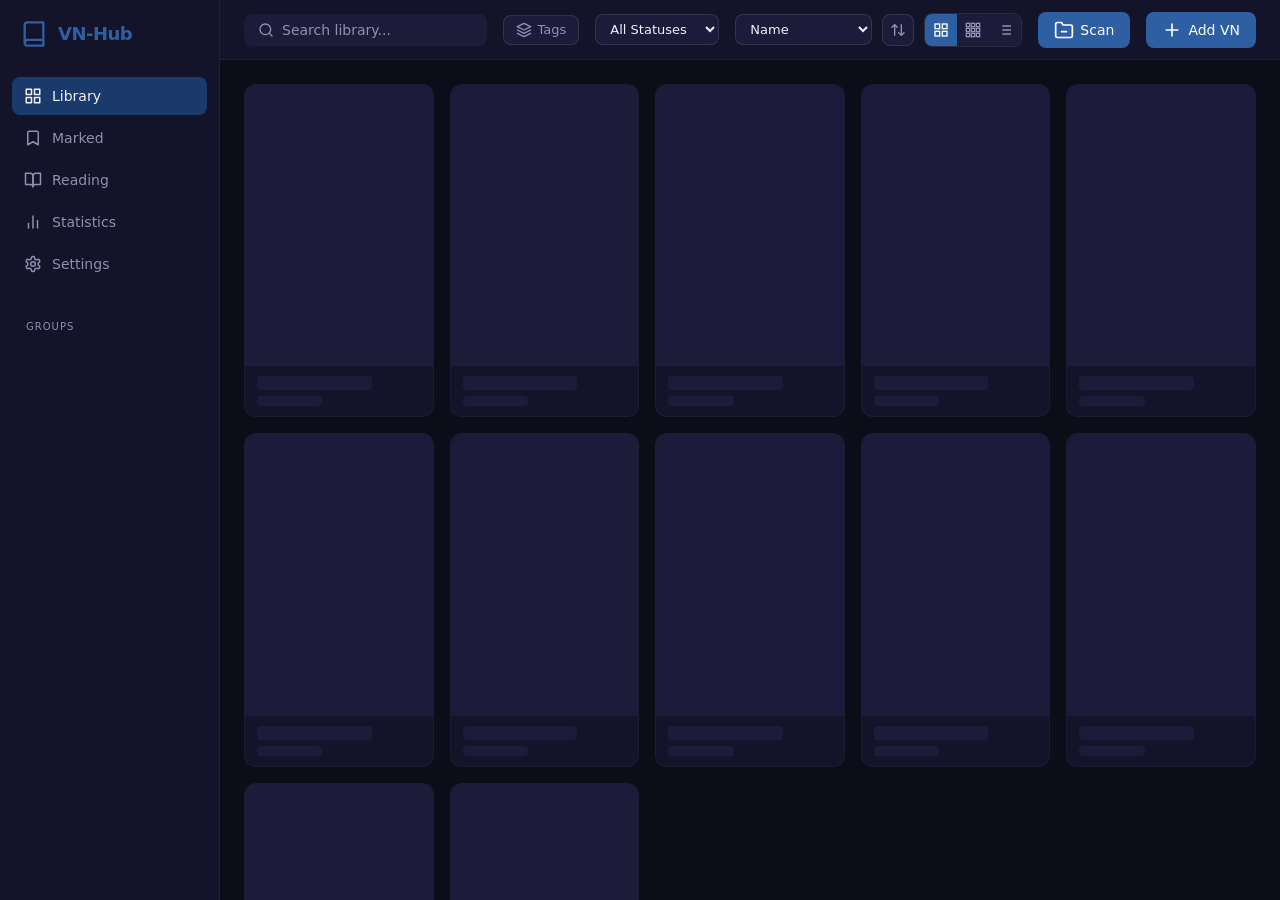
==== src/UI/index.html @ cc15c824 "refactor: clean up redundant comments; fix MSB3277 warning" ====
<!DOCTYPE html>
<html lang="en">
<head>
    <meta charset="UTF-8">
    <meta name="viewport" content="width=device-width, initial-scale=1.0">
    <title>VN-Hub</title>
    <link rel="stylesheet" href="css/base.css">
    <link rel="stylesheet" href="css/sidebar.css">
    <link rel="stylesheet" href="css/topbar.css">
    <link rel="stylesheet" href="css/cards.css">
    <link rel="stylesheet" href="css/detail.css">
    <link rel="stylesheet" href="css/modal.css">
    <link rel="stylesheet" href="css/settings.css">
    <link rel="stylesheet" href="css/stats.css">
    <link rel="stylesheet" href="css/toast.css">
    <link rel="stylesheet" href="css/contextmenu.css">
    <link rel="stylesheet" href="css/multiselect.css">
    <link rel="stylesheet" href="css/groups.css">
</head>
<body>
    <aside class="sidebar" id="sidebar">
        <div class="sidebar-logo">
            <svg width="28" height="28" viewBox="0 0 24 24" fill="none" stroke="currentColor" stroke-width="2" stroke-linecap="round" stroke-linejoin="round">
                <path d="M4 19.5v-15A2.5 2.5 0 0 1 6.5 2H20v20H6.5a2.5 2.5 0 0 1 0-5H20"/>
            </svg>
            <span>VN-Hub</span>
        </div>
        <nav class="sidebar-nav">
            <button class="nav-btn active" data-tab="library">
                <svg width="18" height="18" viewBox="0 0 24 24" fill="none" stroke="currentColor" stroke-width="2" stroke-linecap="round" stroke-linejoin="round"><rect x="3" y="3" width="7" height="7"/><rect x="14" y="3" width="7" height="7"/><rect x="3" y="14" width="7" height="7"/><rect x="14" y="14" width="7" height="7"/></svg>
                <span>Library</span>
            </button>
            <button class="nav-btn" data-tab="marked">
                <svg width="18" height="18" viewBox="0 0 24 24" fill="none" stroke="currentColor" stroke-width="2" stroke-linecap="round" stroke-linejoin="round"><path d="m19 21-7-4-7 4V5a2 2 0 0 1 2-2h10a2 2 0 0 1 2 2v16z"/></svg>
                <span>Marked</span>
            </button>
            <button class="nav-btn" data-tab="reading">
                <svg width="18" height="18" viewBox="0 0 24 24" fill="none" stroke="currentColor" stroke-width="2" stroke-linecap="round" stroke-linejoin="round"><path d="M2 3h6a4 4 0 0 1 4 4v14a3 3 0 0 0-3-3H2z"/><path d="M22 3h-6a4 4 0 0 0-4 4v14a3 3 0 0 1 3-3h7z"/></svg>
                <span>Reading</span>
            </button>
            <button class="nav-btn" data-tab="statistics">
                <svg width="18" height="18" viewBox="0 0 24 24" fill="none" stroke="currentColor" stroke-width="2" stroke-linecap="round" stroke-linejoin="round"><path d="M18 20V10"/><path d="M12 20V4"/><path d="M6 20v-6"/></svg>
                <span>Statistics</span>
            </button>
            <button class="nav-btn" data-tab="settings">
                <svg width="18" height="18" viewBox="0 0 24 24" fill="none" stroke="currentColor" stroke-width="2" stroke-linecap="round" stroke-linejoin="round"><path d="M12.22 2h-.44a2 2 0 0 0-2 2v.18a2 2 0 0 1-1 1.73l-.43.25a2 2 0 0 1-2 0l-.15-.08a2 2 0 0 0-2.73.73l-.22.38a2 2 0 0 0 .73 2.73l.15.1a2 2 0 0 1 1 1.72v.51a2 2 0 0 1-1 1.74l-.15.09a2 2 0 0 0-.73 2.73l.22.38a2 2 0 0 0 2.73.73l.15-.08a2 2 0 0 1 2 0l.43.25a2 2 0 0 1 1 1.73V20a2 2 0 0 0 2 2h.44a2 2 0 0 0 2-2v-.18a2 2 0 0 1 1-1.73l.43-.25a2 2 0 0 1 2 0l.15.08a2 2 0 0 0 2.73-.73l.22-.39a2 2 0 0 0-.73-2.73l-.15-.08a2 2 0 0 1-1-1.74v-.5a2 2 0 0 1 1-1.74l.15-.09a2 2 0 0 0 .73-2.73l-.22-.38a2 2 0 0 0-2.73-.73l-.15.08a2 2 0 0 1-2 0l-.43-.25a2 2 0 0 1-1-1.73V4a2 2 0 0 0-2-2z"/><circle cx="12" cy="12" r="3"/></svg>
                <span>Settings</span>
            </button>
        </nav>
        <div class="group-section-label" data-i18n="groups">Groups</div>
        <div id="groupList"></div>
    </aside>

    <main class="main">
    
        <header class="topbar">
            <div class="topbar-search">
                <svg width="16" height="16" viewBox="0 0 24 24" fill="none" stroke="currentColor" stroke-width="2" stroke-linecap="round" stroke-linejoin="round"><circle cx="11" cy="11" r="8"/><path d="m21 21-4.3-4.3"/></svg>
                <input type="text" id="searchInput" placeholder="Search library..." autocomplete="off" data-i18n-placeholder="searchPlaceholder">
            </div>
            <div class="tag-dropdown-wrap">
                <button class="btn-tags" id="btnTagDropdown" title="Tags">
                    <svg width="16" height="16" viewBox="0 0 24 24" fill="none" stroke="currentColor" stroke-width="2" stroke-linecap="round" stroke-linejoin="round"><path d="M12 2 2 7l10 5 10-5-10-5Z"/><path d="m2 17 10 5 10-5"/><path d="m2 12 10 5 10-5"/></svg>
                    <span data-i18n="tags">Tags</span>
                </button>
                <div class="tag-dropdown" id="tagDropdown"></div>
            </div>
            <select class="topbar-select topbar-status-filter" id="statusFilter">
                <option value="-1" data-i18n="allStatuses">All Statuses</option>
                <option value="0" data-i18n="statusReading">Reading</option>
                <option value="1" data-i18n="statusCompleted">Completed</option>
                <option value="2" data-i18n="statusOnHold">On Hold</option>
                <option value="3" data-i18n="statusDropped">Dropped</option>
                <option value="4" data-i18n="statusPlanToRead">Plan to Read</option>
            </select>
            <div class="topbar-controls">
                <select class="topbar-select" id="sortSelect">
                    <option value="title" data-i18n="sortByName">Name</option>
                    <option value="dateAdded" data-i18n="sortByDate">Date Added</option>
                    <option value="status" data-i18n="sortByStatus">Status</option>
                    <option value="playTime" data-i18n="sortByPlayTime">Play Time</option>
                    <option value="lastLaunched" data-i18n="sortByLastLaunched">Last Launched</option>
                    <option value="rating" data-i18n="sortByRating">Rating</option>
                    <option value="userRating" data-i18n="sortByUserRating">Your Rating</option>
                </select>
                <button class="btn-sort-dir" id="btnSortDir" title="Toggle sort direction">
                    <svg width="16" height="16" viewBox="0 0 24 24" fill="none" stroke="currentColor" stroke-width="2" stroke-linecap="round" stroke-linejoin="round"><path d="m3 8 4-4 4 4"/><path d="M7 4v16"/><path d="m21 16-4 4-4-4"/><path d="M17 20V4"/></svg>
                </button>
                <div class="grid-toggle" id="gridToggle">
                    <button class="grid-toggle-btn active" data-size="medium" title="Medium grid">
                        <svg width="16" height="16" viewBox="0 0 24 24" fill="none" stroke="currentColor" stroke-width="2"><rect x="3" y="3" width="7" height="7"/><rect x="14" y="3" width="7" height="7"/><rect x="3" y="14" width="7" height="7"/><rect x="14" y="14" width="7" height="7"/></svg>
                    </button>
                    <button class="grid-toggle-btn" data-size="small" title="Small grid">
                        <svg width="16" height="16" viewBox="0 0 24 24" fill="none" stroke="currentColor" stroke-width="2"><rect x="2" y="2" width="5" height="5"/><rect x="9.5" y="2" width="5" height="5"/><rect x="17" y="2" width="5" height="5"/><rect x="2" y="9.5" width="5" height="5"/><rect x="9.5" y="9.5" width="5" height="5"/><rect x="17" y="9.5" width="5" height="5"/><rect x="2" y="17" width="5" height="5"/><rect x="9.5" y="17" width="5" height="5"/><rect x="17" y="17" width="5" height="5"/></svg>
                    </button>
                    <button class="grid-toggle-btn" data-size="list" title="List view">
                        <svg width="16" height="16" viewBox="0 0 24 24" fill="none" stroke="currentColor" stroke-width="2"><line x1="8" y1="6" x2="21" y2="6"/><line x1="8" y1="12" x2="21" y2="12"/><line x1="8" y1="18" x2="21" y2="18"/><line x1="3" y1="6" x2="3.01" y2="6"/><line x1="3" y1="12" x2="3.01" y2="12"/><line x1="3" y1="18" x2="3.01" y2="18"/></svg>
                    </button>
                </div>
            </div>
            <button class="btn-add" id="btnScanFolder" title="Scan Folder">
                <svg width="20" height="20" viewBox="0 0 24 24" fill="none" stroke="currentColor" stroke-width="2" stroke-linecap="round" stroke-linejoin="round"><path d="M22 19a2 2 0 0 1-2 2H4a2 2 0 0 1-2-2V5a2 2 0 0 1 2-2h5l2 3h9a2 2 0 0 1 2 2z"/><line x1="9" y1="14" x2="15" y2="14"/></svg>
                <span data-i18n="scanFolder">Scan</span>
            </button>
            <button class="btn-add" id="btnAdd" title="Add VN">
                <svg width="20" height="20" viewBox="0 0 24 24" fill="none" stroke="currentColor" stroke-width="2" stroke-linecap="round" stroke-linejoin="round"><path d="M5 12h14"/><path d="M12 5v14"/></svg>
                <span data-i18n="addVn">Add VN</span>
            </button>
        </header>

        <div class="marked-tabs" id="markedTabs" style="display:none;">
            <button class="marked-tab active" data-subtab="all">
                <svg width="14" height="14" viewBox="0 0 24 24" fill="none" stroke="currentColor" stroke-width="2" stroke-linecap="round" stroke-linejoin="round"><path d="m19 21-7-4-7 4V5a2 2 0 0 1 2-2h10a2 2 0 0 1 2 2v16z"/></svg>
                <span data-i18n="markedAll">All</span>
            </button>
            <button class="marked-tab" data-subtab="favorites">
                <svg width="14" height="14" viewBox="0 0 24 24" fill="none" stroke="currentColor" stroke-width="2" stroke-linecap="round" stroke-linejoin="round"><path d="M19 14c1.49-1.46 3-3.21 3-5.5A5.5 5.5 0 0 0 16.5 3c-1.76 0-3 .5-4.5 2-1.5-1.5-2.74-2-4.5-2A5.5 5.5 0 0 0 2 8.5c0 2.3 1.5 4.05 3 5.5l7 7Z"/></svg>
                <span data-i18n="favorites">Favorites</span>
            </button>
            <button class="marked-tab" data-subtab="priority">
                <svg width="14" height="14" viewBox="0 0 24 24" fill="none" stroke="currentColor" stroke-width="2" stroke-linecap="round" stroke-linejoin="round"><polygon points="12 2 15.09 8.26 22 9.27 17 14.14 18.18 21.02 12 17.77 5.82 21.02 7 14.14 2 9.27 8.91 8.26 12 2"/></svg>
                <span data-i18n="priority">Priority</span>
            </button>
            <button class="marked-tab" data-subtab="completed">
                <svg width="14" height="14" viewBox="0 0 24 24" fill="none" stroke="currentColor" stroke-width="2" stroke-linecap="round" stroke-linejoin="round"><path d="M22 11.08V12a10 10 0 1 1-5.93-9.14"/><polyline points="22 4 12 14.01 9 11.01"/></svg>
                <span data-i18n="statusCompleted">Completed</span>
            </button>
        </div>

        <section class="content" id="contentLibrary">
            <div class="reading-strip" id="readingStrip" style="display:none;"></div>
            <div class="card-grid" id="cardGrid"></div>
            <div class="empty-state" id="emptyState" style="display:none;">
                <svg width="64" height="64" viewBox="0 0 24 24" fill="none" stroke="currentColor" stroke-width="1" stroke-linecap="round" stroke-linejoin="round"><path d="M4 19.5v-15A2.5 2.5 0 0 1 6.5 2H20v20H6.5a2.5 2.5 0 0 1 0-5H20"/></svg>
                <h3>Your library is empty</h3>
                <p>Click "Add VN" to get started</p>
            </div>
        </section>

        <section class="content stats-page" id="contentStatistics" style="display:none;"></section>

        <section class="content settings-page" id="contentSettings" style="display:none;"></section>
    </main>

    <div class="detail-overlay" id="detailOverlay"></div>
    <aside class="detail-panel" id="detailPanel"></aside>

    <div class="modal-overlay" id="addModal" style="display:none;">
        <div class="modal">
            <h3 data-i18n="addTitle">Add Visual Novel</h3>
            <div class="modal-field">
                <label data-i18n="titleLabel">Title (auto-filled from .exe if empty)</label>
                <input type="text" id="addTitle" class="detail-input" placeholder="Leave blank to use exe name" autofocus data-i18n-placeholder="titlePlaceholder">
            </div>
            <div class="modal-field">
                <label data-i18n="exeLabel">Executable (optional)</label>
                <div class="detail-exe-row">
                    <input type="text" id="addExe" class="detail-input" readonly placeholder="Select .exe..." data-i18n-placeholder="exePlaceholder">
                    <button class="btn-secondary btn-small" id="btnAddPickExe" data-i18n="browse">Browse</button>
                </div>
            </div>
            <div class="modal-field" id="addSkipVndbWrap">
                <label class="toggle-label">
                    <input type="checkbox" id="addSkipVndb">
                    <span data-i18n="skipVndbLabel">Don't fetch data from VNDB</span>
                </label>
            </div>
            <div class="modal-buttons">
                <button class="btn-secondary" id="btnAddCancel" data-i18n="cancel">Cancel</button>
                <button class="btn-accent" id="btnAddConfirm" data-i18n="add">Add</button>
            </div>
        </div>
    </div>

    <div class="modal-overlay" id="deleteModal" style="display:none;">
        <div class="modal modal-small">
            <h3 data-i18n="deleteTitle">Delete Entry?</h3>
            <p data-i18n="deleteMessage">This will permanently remove this VN from your library.</p>
            <div class="modal-buttons">
                <button class="btn-secondary" id="btnDeleteCancel" data-i18n="cancel">Cancel</button>
                <button class="btn-danger" id="btnDeleteConfirm" data-i18n="delete">Delete</button>
            </div>
        </div>
    </div>

    <div class="modal-overlay" id="promptModal" style="display:none;">
        <div class="modal modal-small">
            <h3 id="promptModalTitle"></h3>
            <div class="modal-field">
                <input type="text" id="promptModalInput" class="detail-input" autocomplete="off">
            </div>
            <div class="modal-buttons">
                <button class="btn-secondary" id="promptModalCancel" data-i18n="cancel">Cancel</button>
                <button class="btn-accent" id="promptModalOk" data-i18n="ok">OK</button>
            </div>
        </div>
    </div>

    <div class="modal-overlay" id="confirmModal" style="display:none;">
        <div class="modal modal-small">
            <h3 id="confirmModalTitle"></h3>
            <p id="confirmModalText"></p>
            <div class="modal-buttons">
                <button class="btn-secondary" id="confirmModalCancel" data-i18n="cancel">Cancel</button>
                <button class="btn-danger" id="confirmModalOk">OK</button>
            </div>
        </div>
    </div>

    <div class="modal-overlay" id="scanModal" style="display:none;">
        <div class="modal modal-wide">
            <h3 data-i18n="scanTitle">Scan Folder</h3>
            <div class="scan-status" id="scanStatus" style="display:none;">
                <svg class="scan-spinner" width="20" height="20" viewBox="0 0 24 24" fill="none" stroke="currentColor" stroke-width="2"><path d="M21 12a9 9 0 1 1-6.219-8.56"/></svg>
                <span data-i18n="scanning">Scanning...</span>
            </div>
            <div class="scan-results" id="scanResults"></div>
            <div class="modal-buttons">
                <button class="btn-secondary" id="btnScanCancel" data-i18n="cancel">Cancel</button>
                <button class="btn-accent" id="btnScanAdd" data-i18n="addSelected" style="display:none;">Add Selected</button>
            </div>
        </div>
    </div>

    <div class="modal-overlay" id="bulkDeleteModal" style="display:none;">
        <div class="modal modal-small">
            <h3 data-i18n="bulkDeleteTitle">Delete Selected?</h3>
            <p id="bulkDeleteText"></p>
            <div class="modal-buttons">
                <button class="btn-secondary" id="btnBulkDeleteCancel" data-i18n="cancel">Cancel</button>
                <button class="btn-danger" id="btnBulkDeleteConfirm" data-i18n="delete">Delete</button>
            </div>
        </div>
    </div>

    <script src="js/utils.js"></script>
    <script src="js/toast.js"></script>
    <script src="js/contextmenu.js"></script>
    <script src="js/multiselect.js"></script>
    <script src="js/groups.js"></script>
    <script src="js/state.js"></script>
    <script src="js/lang/en.js"></script>
    <script src="js/lang/ru.js"></script>
    <script src="js/lang/ja.js"></script>
    <script src="js/i18n.js"></script>
    <script src="js/grid.js"></script>
    <script src="js/detail.js"></script>
    <script src="js/modal.js"></script>
    <script src="js/nav.js"></script>
    <script src="js/settings.js"></script>
    <script src="js/stats.js"></script>
    <script src="js/bridge.js"></script>
    <script src="js/app.js"></script>
</body>
</html>
---- src/UI/css/base.css ----
/* ===== CSS Variables ===== */
:root {
    --bg-base: #0D0D1A;
    --bg-surface: #13132A;
    --bg-elevated: #1C1C3A;
    --bg-hover: #1E1E40;
    --border: rgba(255,255,255,0.08);
    --accent: #2E5FA3;
    --accent-soft: #1A3A6B;
    --accent-hover: #3A70B8;
    --plum: #3D1A5A;
    --text-primary: #F0F0FF;
    --text-secondary: #9090B0;
    --heart: #E05080;
    --star: #F0B429;
    --status-reading: #4ADE80;
    --status-completed: #60A5FA;
    --status-onhold: #FACC15;
    --status-dropped: #F87171;
    --status-plan: #A78BFA;
    --danger: #E04050;
    --radius: 8px;
    --radius-lg: 12px;
    --sidebar-width: 220px;
    --topbar-height: 60px;
    --transition: 150ms ease;
    --transition-slow: 250ms ease;
    --font-ui: 'Inter', system-ui, -apple-system, sans-serif;
    --font-mono: 'JetBrains Mono', 'Consolas', monospace;
}

/* Light theme */
:root[data-theme="light"] {
    --bg-base: #F0F0F5;
    --bg-surface: #FFFFFF;
    --bg-elevated: #E8E8F0;
    --bg-hover: #E0E0EC;
    --border: #D0D0E0;
    --text-primary: #1A1A2E;
    --text-secondary: #6060A0;
    --accent: #2E5FA3;
    --accent-soft: #D0DFFF;
    --accent-hover: #3A70B8;
    --plum: #EAD0FF;
    --heart: #D83060;
    --star: #C89820;
    --danger: #D03040;
}

/* ===== Reset ===== */
*, *::before, *::after {
    margin: 0;
    padding: 0;
    box-sizing: border-box;
}

html, body {
    height: 100%;
    overflow: hidden;
    font-family: var(--font-ui);
    font-size: 14px;
    line-height: 1.6;
    color: var(--text-primary);
    background: var(--bg-base);
    -webkit-font-smoothing: antialiased;
}

body {
    display: flex;
}

/* ===== Scrollbar ===== */
::-webkit-scrollbar {
    width: 6px;
}
::-webkit-scrollbar-track {
    background: transparent;
}
::-webkit-scrollbar-thumb {
    background: var(--bg-elevated);
    border-radius: 3px;
}
::-webkit-scrollbar-thumb:hover {
    background: var(--accent-soft);
}

/* ===== Reading Tab Strip ===== */
.reading-strip {
    display: flex;
    align-items: center;
    gap: 6px;
    padding: 8px 16px;
    margin-bottom: 12px;
    background: var(--bg-surface);
    border: 1px solid rgba(255,255,255,0.04);
    border-radius: var(--radius-lg);
    flex-wrap: wrap;
}

.reading-strip-stat {
    display: flex;
    align-items: center;
    gap: 6px;
    font-size: 12px;
    color: var(--text-secondary);
    padding: 2px 10px;
    background: var(--bg-elevated);
    border-radius: 20px;
    white-space: nowrap;
}

.reading-strip-stat svg {
    flex-shrink: 0;
    color: var(--accent);
}

.reading-strip-stat strong {
    color: var(--text-primary);
    font-weight: 600;
}

/* ===== Responsive: narrow sidebar ===== */
@media (max-width: 800px) {
    :root {
        --sidebar-width: 56px;
    }
}
@media (max-width: 600px) {
    :root {
        --sidebar-width: 0px;
    }
}
---- src/UI/css/sidebar.css ----
/* ===== Sidebar ===== */
.sidebar {
    width: var(--sidebar-width);
    min-width: var(--sidebar-width);
    height: 100vh;
    background: var(--bg-surface);
    border-right: 1px solid rgba(255,255,255,0.05);
    display: flex;
    flex-direction: column;
    padding: 16px 12px;
    gap: 24px;
    user-select: none;
}

.sidebar-logo {
    display: flex;
    align-items: center;
    gap: 10px;
    padding: 4px 8px;
    color: var(--accent);
    font-size: 18px;
    font-weight: 700;
    letter-spacing: -0.5px;
}

.sidebar-nav {
    display: flex;
    flex-direction: column;
    gap: 4px;
}

.nav-btn {
    display: flex;
    align-items: center;
    gap: 10px;
    padding: 10px 12px;
    border: none;
    border-radius: var(--radius);
    background: transparent;
    color: var(--text-secondary);
    font-size: 14px;
    font-family: inherit;
    cursor: pointer;
    transition: all var(--transition);
}

.nav-btn:hover {
    background: var(--bg-elevated);
    color: var(--text-primary);
}

.nav-btn.active {
    background: var(--accent-soft);
    color: var(--text-primary);
}

/* Responsive: icon-only sidebar */
@media (max-width: 800px) {
    .sidebar {
        padding: 12px 4px;
        gap: 16px;
        overflow: hidden;
    }
    .sidebar-logo span,
    .nav-btn span,
    .group-section-label,
    #groupList {
        display: none;
    }
    .sidebar-logo {
        justify-content: center;
        padding: 4px 0;
    }
    .nav-btn {
        justify-content: center;
        padding: 10px 0;
    }
}
@media (max-width: 600px) {
    .sidebar {
        display: none;
    }
}
---- src/UI/css/topbar.css ----
/* ===== Main ===== */
.main {
    flex: 1;
    display: flex;
    flex-direction: column;
    height: 100vh;
    overflow: hidden;
}

/* ===== Marked Sub-tabs ===== */
.marked-tabs {
    display: flex;
    gap: 4px;
    padding: 0 24px;
    border-bottom: 1px solid var(--border);
    background: var(--bg-surface);
}

.marked-tab {
    display: flex;
    align-items: center;
    gap: 6px;
    padding: 8px 16px;
    background: none;
    border: none;
    color: var(--text-secondary);
    font-size: 13px;
    font-weight: 500;
    font-family: inherit;
    cursor: pointer;
    border-bottom: 2px solid transparent;
    margin-bottom: -1px;
    transition: color 0.15s, border-color 0.15s;
}

.marked-tab:hover {
    color: var(--text-primary);
}

.marked-tab.active {
    color: var(--accent);
    border-bottom-color: var(--accent);
}

/* ===== Top Bar ===== */
.topbar {
    height: var(--topbar-height);
    min-height: var(--topbar-height);
    display: flex;
    align-items: center;
    padding: 0 24px;
    gap: 16px;
    background: var(--bg-surface);
    border-bottom: 1px solid rgba(255,255,255,0.05);
}

.topbar-search {
    flex: 1;
    max-width: 480px;
    display: flex;
    align-items: center;
    gap: 8px;
    padding: 8px 14px;
    background: var(--bg-elevated);
    border-radius: var(--radius);
    color: var(--text-secondary);
}

.topbar-search input {
    flex: 1;
    border: none;
    background: transparent;
    color: var(--text-primary);
    font-size: 14px;
    font-family: inherit;
    outline: none;
}

.topbar-search input::placeholder {
    color: var(--text-secondary);
}

.btn-add {
    display: flex;
    align-items: center;
    gap: 6px;
    padding: 8px 16px;
    border: none;
    border-radius: var(--radius);
    background: var(--accent);
    color: white;
    font-size: 14px;
    font-family: inherit;
    font-weight: 500;
    cursor: pointer;
    transition: background var(--transition);
    margin-left: auto;
}

.btn-add:hover {
    background: var(--accent-hover);
}

/* ===== Sort & Grid Controls ===== */
.topbar-controls {
    display: flex;
    align-items: center;
    gap: 10px;
}

.topbar-select {
    padding: 6px 10px;
    border: 1px solid rgba(255,255,255,0.1);
    border-radius: var(--radius);
    background: var(--bg-elevated);
    color: var(--text-primary);
    font-size: 13px;
    font-family: inherit;
    cursor: pointer;
    outline: none;
}

.topbar-select:focus {
    border-color: var(--accent);
}

.grid-toggle {
    display: flex;
    border: 1px solid rgba(255,255,255,0.1);
    border-radius: var(--radius);
    overflow: hidden;
}

.grid-toggle-btn {
    display: flex;
    align-items: center;
    justify-content: center;
    width: 32px;
    height: 32px;
    border: none;
    background: var(--bg-elevated);
    color: var(--text-secondary);
    cursor: pointer;
    transition: background var(--transition), color var(--transition);
}

.grid-toggle-btn:hover {
    background: var(--bg-surface);
    color: var(--text-primary);
}

.grid-toggle-btn.active {
    background: var(--accent);
    color: white;
}

/* ===== Tags Dropdown ===== */
.tag-dropdown-wrap {
    position: relative;
}

.btn-tags {
    display: flex;
    align-items: center;
    gap: 6px;
    padding: 6px 12px;
    border: 1px solid rgba(255,255,255,0.1);
    border-radius: var(--radius);
    background: var(--bg-elevated);
    color: var(--text-secondary);
    font-size: 13px;
    font-family: inherit;
    cursor: pointer;
    transition: all var(--transition);
    white-space: nowrap;
}

.btn-tags:hover {
    color: var(--text-primary);
    border-color: var(--accent);
}

.tag-dropdown {
    display: none;
    position: absolute;
    top: calc(100% + 6px);
    left: 0;
    min-width: 200px;
    max-width: 300px;
    max-height: 360px;
    overflow-y: auto;
    background: var(--bg-surface);
    border: 1px solid var(--border);
    border-radius: var(--radius-lg);
    box-shadow: 0 8px 24px rgba(0,0,0,0.4);
    z-index: 80;
    padding: 6px;
}

.tag-dropdown.open {
    display: flex;
    flex-direction: column;
}

.tag-dropdown-item {
    display: flex;
    align-items: center;
    justify-content: space-between;
    gap: 8px;
    padding: 6px 10px;
    border: none;
    border-radius: var(--radius);
    background: transparent;
    color: var(--text-primary);
    font-size: 13px;
    font-family: inherit;
    cursor: pointer;
    text-align: left;
    transition: background var(--transition);
}

.tag-dropdown-item:hover {
    background: var(--bg-hover);
}

.tag-dropdown-item.active {
    background: var(--accent-soft);
    color: var(--accent-hover);
}

.tag-dropdown-name {
    overflow: hidden;
    text-overflow: ellipsis;
    white-space: nowrap;
}

.tag-dropdown-count {
    font-size: 11px;
    color: var(--text-secondary);
    background: var(--bg-elevated);
    padding: 1px 6px;
    border-radius: 8px;
    flex-shrink: 0;
}

.tag-dropdown-empty {
    padding: 12px 10px;
    color: var(--text-secondary);
    font-size: 13px;
    text-align: center;
}

/* ===== Content ===== */
.content {
    flex: 1;
    overflow-y: auto;
    padding: 24px;
}

/* Responsive topbar */
@media (max-width: 800px) {
    .topbar {
        padding: 0 12px;
        gap: 8px;
    }
    .topbar-search {
        max-width: none;
    }
    .btn-add span {
        display: none;
    }
    .btn-add {
        padding: 8px;
    }
    .content {
        padding: 16px;
    }
}
@media (max-width: 600px) {
    .topbar {
        flex-wrap: wrap;
        height: auto;
        min-height: auto;
        padding: 8px 10px;
        gap: 6px;
    }
    .topbar-search {
        order: -1;
        flex-basis: 100%;
    }
    .content {
        padding: 10px;
    }
}

/* ===== Sort Direction Button ===== */
.btn-sort-dir {
    display: flex;
    align-items: center;
    justify-content: center;
    width: 32px;
    height: 32px;
    border: 1px solid rgba(255,255,255,0.1);
    border-radius: var(--radius);
    background: var(--bg-elevated);
    color: var(--text-secondary);
    cursor: pointer;
    transition: all var(--transition);
}

.btn-sort-dir:hover {
    color: var(--text-primary);
    border-color: var(--accent);
}

.btn-sort-dir.sort-desc svg {
    transform: rotate(180deg);
}

.btn-sort-dir svg {
    transition: transform 0.2s;
}

/* ===== Status filter ===== */
.topbar-status-filter {
    min-width: 120px;
}
---- src/UI/css/cards.css ----
/* ===== Card Grid ===== */
.card-grid {
    display: grid;
    grid-template-columns: repeat(auto-fill, minmax(170px, 1fr));
    gap: 16px;
}

/* Grid size: small */
.card-grid.grid-small {
    grid-template-columns: repeat(auto-fill, minmax(130px, 1fr));
    gap: 12px;
}
.card-grid.grid-small .vn-card-info { padding: 6px 8px; }
.card-grid.grid-small .vn-card-title { font-size: 11px; }
.card-grid.grid-small .vn-card-playtime { display: none; }

/* Grid size: medium (default) */
.card-grid.grid-medium {
    grid-template-columns: repeat(auto-fill, minmax(170px, 1fr));
    gap: 16px;
}

/* Responsive card grid */
@media (max-width: 600px) {
    .card-grid {
        grid-template-columns: repeat(auto-fill, minmax(130px, 1fr)) !important;
        gap: 8px !important;
    }
}

/* Grid size: list */
.card-grid.grid-list {
    grid-template-columns: 1fr;
    gap: 4px;
}
.card-grid.grid-list .vn-card {
    display: flex;
    flex-direction: row;
    border-radius: var(--radius);
    height: 56px;
}
.card-grid.grid-list .vn-card-cover {
    width: 40px;
    height: 56px;
    aspect-ratio: unset;
    border-radius: var(--radius) 0 0 var(--radius);
    flex-shrink: 0;
}
.card-grid.grid-list .vn-card-cover-placeholder {
    width: 40px;
    height: 56px;
    aspect-ratio: unset;
    flex-shrink: 0;
}
.card-grid.grid-list .vn-card-cover-placeholder svg { width: 20px; height: 20px; }
.card-grid.grid-list .vn-card-info {
    display: flex;
    align-items: center;
    gap: 12px;
    flex: 1;
    padding: 0 12px;
    min-width: 0;
}
.card-grid.grid-list .vn-card-title {
    flex: 1;
    min-width: 0;
}
.card-grid.grid-list .vn-card-meta {
    margin-top: 0;
    flex-shrink: 0;
}
.card-grid.grid-list .vn-card-play {
    position: static;
    opacity: 1;
    transform: none;
    width: 32px;
    height: 32px;
    flex-shrink: 0;
    margin-right: 8px;
}
.card-grid.grid-list .vn-card-icons {
    position: static;
    flex-shrink: 0;
    margin-right: 8px;
}

.vn-card {
    background: var(--bg-surface);
    border-radius: var(--radius-lg);
    overflow: hidden;
    cursor: pointer;
    transition: transform var(--transition), box-shadow var(--transition);
    border: 1px solid rgba(255,255,255,0.04);
    position: relative;
}

.vn-card:hover {
    transform: scale(1.02);
    box-shadow: 0 8px 32px rgba(0,0,0,0.3);
    border-color: var(--accent-soft);
}

.vn-card-cover {
    width: 100%;
    aspect-ratio: 3/4;
    object-fit: cover;
    display: block;
    background: var(--bg-elevated);
}

.vn-card-cover-placeholder {
    width: 100%;
    aspect-ratio: 3/4;
    display: flex;
    align-items: center;
    justify-content: center;
    background: var(--bg-elevated);
    color: var(--text-secondary);
}

.vn-card-info {
    padding: 10px 12px;
}

.vn-card-title {
    font-size: 13px;
    font-weight: 600;
    white-space: nowrap;
    overflow: hidden;
    text-overflow: ellipsis;
}

.vn-card-meta {
    display: flex;
    align-items: center;
    gap: 6px;
    margin-top: 4px;
}

.status-badge {
    font-size: 11px;
    padding: 1px 8px;
    border-radius: 10px;
    font-weight: 500;
}

.status-badge[data-status="0"] { background: var(--status-reading); color: #000; }
.status-badge[data-status="1"] { background: var(--status-completed); color: #000; }
.status-badge[data-status="2"] { background: var(--status-onhold); color: #000; }
.status-badge[data-status="3"] { background: var(--status-dropped); color: #000; }
.status-badge[data-status="4"] { background: var(--status-plan); color: #000; }

.vn-card-icons {
    position: absolute;
    top: 6px;
    right: 6px;
    display: flex;
    gap: 4px;
}

.vn-card-icon {
    width: 22px;
    height: 22px;
    display: flex;
    align-items: center;
    justify-content: center;
    border-radius: 50%;
    background: rgba(0,0,0,0.6);
    backdrop-filter: blur(4px);
}

.vn-card-icon.heart svg { stroke: var(--heart); fill: var(--heart); width: 12px; height: 12px; }
.vn-card-icon.star svg { stroke: var(--star); fill: var(--star); width: 12px; height: 12px; }

/* Play button on card */
.vn-card-play {
    position: absolute;
    bottom: 52px;
    right: 8px;
    width: 36px;
    height: 36px;
    display: flex;
    align-items: center;
    justify-content: center;
    border-radius: 50%;
    border: none;
    background: var(--accent);
    color: white;
    cursor: pointer;
    opacity: 0;
    transform: scale(0.8);
    transition: opacity var(--transition), transform var(--transition), background var(--transition);
    z-index: 5;
    box-shadow: 0 2px 8px rgba(0,0,0,0.4);
}

.vn-card:hover .vn-card-play {
    opacity: 1;
    transform: scale(1);
}

.vn-card-play:hover {
    background: var(--accent-hover);
    transform: scale(1.1);
}

/* Running game indicator */
.vn-card.is-running {
    border-color: var(--status-reading);
    box-shadow: 0 0 14px rgba(74, 222, 128, 0.3);
}

.vn-card-play.is-running {
    opacity: 1 !important;
    transform: scale(1) !important;
    background: var(--status-reading);
    color: #000;
}

.vn-card-icon.running {
    background: var(--status-reading);
    animation: pulse-running 1.5s ease-in-out infinite;
}

.vn-card-icon.running svg {
    fill: #000;
    width: 10px;
    height: 10px;
}

@keyframes pulse-running {
    0%, 100% { opacity: 1; }
    50% { opacity: 0.55; }
}

/* ===== Empty State ===== */
.empty-state {
    display: flex;
    flex-direction: column;
    align-items: center;
    justify-content: center;
    gap: 12px;
    height: 60%;
    color: var(--text-secondary);
    text-align: center;
}

.empty-state h3 {
    font-size: 18px;
    color: var(--text-primary);
}

/* Play time label on card */
.vn-card-playtime {
    font-size: 10px;
    color: var(--text-secondary);
    white-space: nowrap;
}

/* Last-played label on card (Reading tab only) */
.vn-card-lastplayed {
    font-size: 10px;
    color: var(--text-secondary);
    white-space: nowrap;
    opacity: 0.75;
}

/* Progress bar at bottom of card */
.vn-card-progress {
    height: 3px;
    background: var(--bg-elevated);
    position: relative;
    flex-shrink: 0;
}

.vn-card-progress-fill {
    height: 100%;
    background: var(--status-reading);
    transition: width 0.3s ease;
}

.card-grid.grid-list .vn-card-progress {
    height: 2px;
    margin-top: 4px;
}

/* VNDB indicator badge */
.vn-card-vndb {
    font-size: 9px;
    font-weight: 700;
    color: #fff;
    background: #2a6bba;
    padding: 0 5px;
    border-radius: 6px;
    line-height: 16px;
    white-space: nowrap;
    flex-shrink: 0;
}

/* ===== Skeleton Loading ===== */
.skeleton-card {
    pointer-events: none;
}
.skeleton-cover {
    width: 100%;
    aspect-ratio: 2/3;
    border-radius: var(--radius) var(--radius) 0 0;
    background: var(--bg-elevated);
}
.skeleton-title {
    height: 14px;
    width: 70%;
    border-radius: 4px;
    background: var(--bg-elevated);
    margin-bottom: 6px;
}
.skeleton-meta {
    height: 10px;
    width: 40%;
    border-radius: 4px;
    background: var(--bg-elevated);
}
@keyframes shimmer {
    0% { opacity: 0.5; }
    50% { opacity: 1; }
    100% { opacity: 0.5; }
}
.shimmer {
    animation: shimmer 1.5s ease-in-out infinite;
}

.card-grid.grid-small .vn-card-vndb { display: none; }

/* Active tag filter badge */
.active-tag-badge {
    display: inline-flex;
    align-items: center;
    gap: 4px;
    padding: 2px 10px;
    background: var(--accent-soft);
    color: var(--text-primary);
    border-radius: 12px;
    font-size: 12px;
    font-weight: 500;
    margin-left: 8px;
    white-space: nowrap;
    cursor: default;
}

.active-tag-clear {
    cursor: pointer;
    font-size: 14px;
    opacity: 0.7;
    margin-left: 2px;
}
.active-tag-clear:hover {
    opacity: 1;
}

.search-result-count {
    font-size: 12px;
    color: var(--text-secondary);
    margin-left: 8px;
    white-space: nowrap;
}

.vn-card-title mark {
    background: var(--accent-soft);
    color: var(--accent);
    border-radius: 2px;
    padding: 0 1px;
}
---- src/UI/css/detail.css ----
/* ===== Detail Panel ===== */
.detail-overlay {
    position: fixed;
    inset: 0;
    background: rgba(0,0,0,0.5);
    opacity: 0;
    pointer-events: none;
    transition: opacity var(--transition-slow);
    z-index: 90;
}

.detail-overlay.open {
    opacity: 1;
    pointer-events: auto;
}

.detail-panel {
    position: fixed;
    top: 0;
    right: 0;
    width: 420px;
    max-width: 100vw;
    height: 100vh;
    background: var(--bg-surface);
    border-left: 1px solid rgba(255,255,255,0.05);
    transform: translateX(100%);
    transition: transform var(--transition-slow);
    z-index: 100;
    display: flex;
    flex-direction: column;
    overflow-y: auto;
}

/* Responsive detail panel */
@media (max-width: 800px) {
    .detail-panel {
        width: 360px;
    }
}
@media (max-width: 600px) {
    .detail-panel {
        width: 100vw;
    }
}

.detail-panel.open {
    transform: translateX(0);
}

.detail-header {
    display: flex;
    justify-content: flex-end;
    padding: 12px 16px;
}

.detail-close {
    background: none;
    border: none;
    color: var(--text-secondary);
    cursor: pointer;
    padding: 4px;
    border-radius: var(--radius);
    transition: all var(--transition);
}

.detail-close:hover {
    color: var(--text-primary);
    background: var(--bg-elevated);
}

.detail-body {
    padding: 0 24px 24px;
    display: flex;
    flex-direction: column;
    gap: 16px;
}

.detail-cover-wrap {
    position: relative;
    width: 100%;
    max-height: 300px;
    border-radius: var(--radius);
    overflow: hidden;
    background: var(--bg-elevated);
    display: flex;
    align-items: center;
    justify-content: center;
    min-height: 200px;
}

.detail-cover {
    width: 100%;
    max-height: 300px;
    object-fit: cover;
}

.btn-cover-change {
    position: absolute;
    bottom: 8px;
    right: 8px;
    padding: 4px 10px;
    border: none;
    border-radius: var(--radius);
    background: rgba(0,0,0,0.7);
    color: white;
    font-size: 12px;
    cursor: pointer;
    opacity: 0;
    transition: opacity var(--transition);
}

.detail-cover-wrap:hover .btn-cover-change {
    opacity: 1;
}

.detail-field {
    display: flex;
    flex-direction: column;
    gap: 4px;
}

.detail-field label {
    font-size: 12px;
    color: var(--text-secondary);
    text-transform: uppercase;
    letter-spacing: 0.5px;
    font-weight: 600;
}

.detail-input, .detail-select, .detail-textarea {
    padding: 8px 12px;
    border: 1px solid rgba(255,255,255,0.08);
    border-radius: var(--radius);
    background: var(--bg-elevated);
    color: var(--text-primary);
    font-size: 14px;
    font-family: inherit;
    outline: none;
    transition: border-color var(--transition);
}

.detail-input:focus, .detail-select:focus, .detail-textarea:focus {
    border-color: var(--accent);
}

.detail-textarea {
    resize: vertical;
    font-family: var(--font-mono);
    font-size: 13px;
}

.detail-select {
    cursor: pointer;
}

.detail-actions-row {
    display: flex;
    gap: 8px;
}

.detail-toggle {
    display: flex;
    align-items: center;
    gap: 6px;
    padding: 6px 12px;
    border: 1px solid rgba(255,255,255,0.08);
    border-radius: var(--radius);
    background: var(--bg-elevated);
    color: var(--text-secondary);
    font-size: 13px;
    font-family: inherit;
    cursor: pointer;
    transition: all var(--transition);
}

.detail-toggle:hover {
    border-color: rgba(255,255,255,0.15);
}

.detail-toggle.active-heart {
    color: var(--heart);
    border-color: var(--heart);
    background: rgba(224,80,128,0.1);
}

.detail-toggle.active-heart svg {
    fill: var(--heart);
}

.detail-toggle.active-star {
    color: var(--star);
    border-color: var(--star);
    background: rgba(240,180,41,0.1);
}

.detail-toggle.active-star svg {
    fill: var(--star);
}

.detail-exe-row {
    display: flex;
    gap: 6px;
}

.detail-exe-row .detail-input {
    flex: 1;
    font-family: var(--font-mono);
    font-size: 12px;
}

.detail-date {
    font-size: 13px;
    color: var(--text-secondary);
}

.detail-danger {
    margin-top: 16px;
    padding-top: 16px;
    border-top: 1px solid rgba(255,255,255,0.05);
    display: flex;
    gap: 8px;
    align-items: center;
}

.detail-description {
    font-size: 13px;
    color: var(--text-secondary);
    line-height: 1.6;
    max-height: 200px;
    overflow-y: auto;
    white-space: pre-wrap;
}

.detail-rating {
    font-size: 14px;
    font-weight: 600;
    color: var(--star);
}

/* Settings toggle label */
.toggle-label {
    display: flex;
    align-items: center;
    gap: 8px;
    font-size: 13px;
    color: var(--text-primary);
    cursor: pointer;
}

.toggle-label input[type="checkbox"] {
    width: 16px;
    height: 16px;
    accent-color: var(--accent);
    cursor: pointer;
}

/* Detail Launch button running state */
.btn-accent.is-running {
    background: var(--status-reading);
    color: #000;
}

.btn-accent.is-running:hover {
    background: #3be88a;
}

/* ===== Tags ===== */
.tags-container {
    display: flex;
    flex-wrap: wrap;
    gap: 6px;
}

.tag-chip {
    display: flex;
    align-items: center;
    gap: 4px;
    padding: 2px 10px;
    border-radius: 12px;
    background: var(--accent-soft);
    color: var(--text-primary);
    font-size: 12px;
}

.tag-chip-remove {
    cursor: pointer;
    color: var(--text-secondary);
    font-size: 14px;
    line-height: 1;
}

.tag-chip-remove:hover {
    color: var(--danger);
}

.tag-chip-text {
    cursor: pointer;
    transition: color var(--transition);
}
.tag-chip-text:hover {
    color: var(--accent-hover);
    text-decoration: underline;
}

/* ===== Links ===== */
.links-container {
    display: flex;
    flex-wrap: wrap;
    gap: 6px;
    margin-bottom: 4px;
}

.link-chip {
    display: inline-flex;
    align-items: center;
    gap: 4px;
    background: var(--bg-tertiary);
    border-radius: 12px;
    padding: 3px 8px 3px 6px;
    font-size: 0.82rem;
}

.link-chip-icon {
    flex-shrink: 0;
    opacity: 0.5;
}

.link-chip-text {
    color: var(--accent);
    text-decoration: none;
    cursor: pointer;
    max-width: 180px;
    overflow: hidden;
    text-overflow: ellipsis;
    white-space: nowrap;
}

.link-chip-text:hover {
    text-decoration: underline;
    color: var(--accent-hover);
}

.link-chip-remove {
    cursor: pointer;
    color: var(--text-muted);
    font-size: 1rem;
    line-height: 1;
    margin-left: 2px;
}

.link-chip-remove:hover {
    color: var(--danger);
}

.detail-link-add-row {
    display: flex;
    gap: 6px;
    align-items: center;
}

.detail-link-input {
    flex: 1;
    min-width: 0;
}

/* ===== Star Rating ===== */
.star-rating {
    display: flex;
    align-items: center;
    gap: 2px;
}

.star-rating .star {
    font-size: 20px;
    cursor: pointer;
    color: var(--text-secondary);
    opacity: 0.3;
    transition: color 0.15s, opacity 0.15s;
    user-select: none;
}

.star-rating .star.active {
    color: var(--star);
    opacity: 1;
}

.star-rating .star:hover {
    color: var(--star);
    opacity: 0.8;
}

.star-clear {
    font-size: 16px;
    cursor: pointer;
    color: var(--text-secondary);
    margin-left: 6px;
    opacity: 0.5;
    transition: color 0.15s, opacity 0.15s;
}

.star-clear:hover {
    color: var(--danger);
    opacity: 1;
}

/* Session History */
.session-list {
    margin-top: 0.5rem;
    max-height: 200px;
    overflow-y: auto;
}
.session-item {
    display: flex;
    justify-content: space-between;
    padding: 0.25rem 0;
    font-size: 0.85rem;
    color: var(--text-secondary);
    border-bottom: 1px solid var(--border);
}
.session-item:last-child { border-bottom: none; }
.btn-small {
    padding: 0.25rem 0.5rem;
    font-size: 0.8rem;
}

/* ===== Category Ratings ===== */
.category-ratings {
    display: flex;
    flex-direction: column;
    gap: 6px;
}

.cat-rating-row {
    display: flex;
    align-items: center;
    gap: 8px;
}

.cat-rating-row > span:first-child {
    width: 80px;
    font-size: 12px;
    color: var(--text-secondary);
}

.cat-stars {
    display: flex;
    gap: 1px;
}

.cat-star {
    font-size: 16px;
    cursor: pointer;
    color: var(--text-secondary);
    opacity: 0.3;
    transition: color 0.15s, opacity 0.15s;
    user-select: none;
}

.cat-star.active {
    color: var(--star);
    opacity: 1;
}

.cat-star:hover {
    color: var(--star);
    opacity: 0.8;
}
---- src/UI/css/modal.css ----
/* ===== Buttons ===== */
.btn-accent {
    padding: 6px 14px;
    border: none;
    border-radius: var(--radius);
    background: var(--accent);
    color: white;
    font-size: 13px;
    font-family: inherit;
    font-weight: 500;
    cursor: pointer;
    transition: background var(--transition);
}

.btn-accent:hover {
    background: var(--accent-hover);
}

.btn-secondary {
    padding: 6px 14px;
    border: 1px solid rgba(255,255,255,0.1);
    border-radius: var(--radius);
    background: var(--bg-elevated);
    color: var(--text-primary);
    font-size: 13px;
    font-family: inherit;
    cursor: pointer;
    transition: all var(--transition);
}

.btn-secondary:hover {
    border-color: rgba(255,255,255,0.2);
    background: rgba(255,255,255,0.05);
}

.btn-danger {
    padding: 8px 16px;
    border: 1px solid var(--danger);
    border-radius: var(--radius);
    background: transparent;
    color: var(--danger);
    font-size: 13px;
    font-family: inherit;
    font-weight: 500;
    cursor: pointer;
    transition: all var(--transition);
}

.btn-danger:hover {
    background: var(--danger);
    color: white;
}

.btn-small {
    padding: 6px 10px;
    font-size: 12px;
    white-space: nowrap;
}

/* ===== Modal ===== */
.modal-overlay {
    position: fixed;
    inset: 0;
    background: rgba(0,0,0,0.6);
    display: flex;
    align-items: center;
    justify-content: center;
    z-index: 200;
}

.modal {
    background: var(--bg-surface);
    border: 1px solid rgba(255,255,255,0.08);
    border-radius: var(--radius-lg);
    padding: 24px;
    width: 440px;
    max-width: 90vw;
    display: flex;
    flex-direction: column;
    gap: 16px;
}

.modal-small {
    width: 360px;
}

.modal h3 {
    font-size: 18px;
}

.modal p {
    color: var(--text-secondary);
    font-size: 14px;
}

.modal-field {
    display: flex;
    flex-direction: column;
    gap: 4px;
}

.modal-field label {
    font-size: 12px;
    color: var(--text-secondary);
    text-transform: uppercase;
    letter-spacing: 0.5px;
    font-weight: 600;
}

.modal-buttons {
    display: flex;
    justify-content: flex-end;
    gap: 8px;
    margin-top: 8px;
}

/* ===== Scan Modal ===== */
.modal-wide {
    width: 560px;
}

.scan-status {
    display: flex;
    align-items: center;
    gap: 8px;
    color: var(--text-secondary);
    font-size: 13px;
}

.scan-spinner {
    animation: spin 1s linear infinite;
}

@keyframes spin {
    to { transform: rotate(360deg); }
}

.scan-results {
    max-height: 400px;
    overflow-y: auto;
    display: flex;
    flex-direction: column;
    gap: 6px;
}

.scan-item {
    display: flex;
    align-items: center;
    gap: 10px;
    padding: 8px 10px;
    border-radius: var(--radius);
    background: rgba(255,255,255,0.03);
    border: 1px solid rgba(255,255,255,0.06);
}

.scan-item-check {
    display: flex;
    align-items: center;
    gap: 8px;
    flex: 1;
    min-width: 0;
    cursor: pointer;
}

.scan-item-title {
    font-size: 13px;
    white-space: nowrap;
    overflow: hidden;
    text-overflow: ellipsis;
}

.scan-exe-select {
    max-width: 180px;
    font-size: 12px;
}

.scan-exe-path {
    font-size: 11px;
    color: var(--text-secondary);
    white-space: nowrap;
    overflow: hidden;
    text-overflow: ellipsis;
    max-width: 180px;
}

/* ===== Progress Slider ===== */
.detail-progress-row {
    display: flex;
    align-items: center;
    gap: 10px;
}

.detail-progress-slider {
    flex: 1;
    height: 6px;
    -webkit-appearance: none;
    appearance: none;
    background: rgba(255,255,255,0.1);
    border-radius: 3px;
    outline: none;
    cursor: pointer;
}

.detail-progress-slider::-webkit-slider-thumb {
    -webkit-appearance: none;
    width: 16px;
    height: 16px;
    border-radius: 50%;
    background: var(--accent);
    cursor: pointer;
}

.detail-progress-value {
    font-size: 13px;
    font-weight: 600;
    min-width: 36px;
    text-align: right;
    color: var(--accent);
}
---- src/UI/css/settings.css ----
/* ===== Settings ===== */
.settings-page {
    max-width: 1500px;
    width: 100%;
}

.settings-page h2 {
    font-size: 22px;
    margin-bottom: 16px;
}

/* Settings tabs */
.settings-tabs {
    display: flex;
    gap: 4px;
    margin-bottom: 20px;
    border-bottom: 1px solid var(--border);
    padding-bottom: 0;
}

.settings-tab {
    padding: 8px 16px;
    background: none;
    border: none;
    color: var(--text-secondary);
    font-size: 13px;
    font-weight: 500;
    cursor: pointer;
    border-bottom: 2px solid transparent;
    margin-bottom: -1px;
    transition: color 0.15s, border-color 0.15s;
}

.settings-tab:hover {
    color: var(--text-primary);
}

.settings-tab.active {
    color: var(--accent);
    border-bottom-color: var(--accent);
}

.settings-tab-content {
    display: none;
}

.settings-tab-content.active {
    display: block;
}

.settings-group {
    margin-bottom: 20px;
}

.settings-label {
    font-size: 12px;
    color: var(--text-secondary);
    text-transform: uppercase;
    letter-spacing: 0.5px;
    font-weight: 600;
    display: block;
    margin-bottom: 6px;
}

.settings-row {
    display: flex;
    gap: 8px;
    align-items: center;
}

.settings-input {
    flex: 1;
    padding: 8px 12px;
    border: 1px solid rgba(255,255,255,0.08);
    border-radius: var(--radius);
    background: var(--bg-elevated);
    color: var(--text-primary);
    font-size: 14px;
    font-family: var(--font-mono);
    outline: none;
}

.settings-textarea {
    width: 100%;
    padding: 8px 12px;
    border: 1px solid rgba(255,255,255,0.08);
    border-radius: var(--radius);
    background: var(--bg-elevated);
    color: var(--text-primary);
    font-size: 13px;
    font-family: var(--font-mono);
    outline: none;
    resize: vertical;
    min-height: 60px;
    line-height: 1.5;
}
.settings-textarea:focus {
    border-color: var(--accent);
}

.theme-btn {
    padding: 8px 20px;
    border: 1px solid rgba(255,255,255,0.1);
    border-radius: var(--radius);
    background: var(--bg-elevated);
    color: var(--text-secondary);
    font-size: 14px;
    font-family: inherit;
    cursor: pointer;
    transition: all var(--transition);
}

.theme-btn.active {
    background: var(--accent);
    color: white;
    border-color: var(--accent);
}

.settings-about {
    color: var(--text-secondary);
    font-size: 14px;
}

.settings-hint {
    font-size: 12px;
    color: var(--text-secondary);
    margin-top: 4px;
}

/* Keyboard Shortcuts */
.shortcuts-list {
    display: flex;
    flex-direction: column;
    gap: 8px;
}

.shortcut-row {
    display: flex;
    align-items: center;
    gap: 6px;
    font-size: 13px;
    color: var(--text-secondary);
}

.shortcut-row span {
    margin-left: auto;
    color: var(--text-primary);
}

.shortcut-row kbd {
    display: inline-block;
    padding: 2px 8px;
    font-size: 12px;
    font-family: var(--font-mono);
    color: var(--text-primary);
    background: var(--bg-elevated);
    border: 1px solid var(--border);
    border-radius: 4px;
    box-shadow: 0 1px 2px rgba(0,0,0,0.2);
    min-width: 24px;
    text-align: center;
}

.shortcut-key-btn {
    background: none;
    border: 1px solid transparent;
    border-radius: var(--radius);
    padding: 2px 6px;
    cursor: pointer;
    margin-left: auto;
    transition: border-color var(--transition), background var(--transition);
}

.shortcut-key-btn:hover {
    border-color: var(--accent);
    background: var(--bg-elevated);
}

.shortcut-key-btn.recording {
    border-color: var(--accent);
    background: var(--accent-soft);
    animation: pulse-border 1s infinite;
}

@keyframes pulse-border {
    0%, 100% { border-color: var(--accent); }
    50% { border-color: transparent; }
}

/* ===== Backup List ===== */
.backup-list {
    margin-top: 8px;
    display: flex;
    flex-direction: column;
    gap: 6px;
}

.backup-item {
    display: flex;
    align-items: center;
    justify-content: space-between;
    padding: 8px 12px;
    background: var(--bg-elevated);
    border-radius: var(--radius);
    border: 1px solid rgba(255,255,255,0.05);
}

.backup-info {
    font-size: 13px;
    color: var(--text-primary);
    line-height: 1.4;
}

.backup-info strong {
    font-size: 12px;
    font-family: var(--font-mono);
}

.backup-restore-btn {
    white-space: nowrap;
}
---- src/UI/css/stats.css ----
/* ===== Statistics Page ===== */
.stats-page h2 {
    margin-bottom: 16px;
    font-size: 22px;
    font-weight: 700;
}

/* ── Sub-tabs ── */
.stats-tabs {
    display: flex;
    gap: 4px;
    margin-bottom: 20px;
    border-bottom: 1px solid var(--border);
    padding-bottom: 0;
}

.stats-tab {
    padding: 8px 16px;
    background: none;
    border: none;
    color: var(--text-secondary);
    font-size: 13px;
    font-weight: 500;
    cursor: pointer;
    border-bottom: 2px solid transparent;
    margin-bottom: -1px;
    transition: color 0.15s, border-color 0.15s;
}

.stats-tab:hover {
    color: var(--text-primary);
}

.stats-tab.active {
    color: var(--accent);
    border-bottom-color: var(--accent);
}

.stats-tab-content {
    display: none;
}

.stats-tab-content.active {
    display: block;
}

/* ── Summary cards ── */
.stats-cards {
    display: grid;
    grid-template-columns: repeat(auto-fill, minmax(170px, 1fr));
    gap: 14px;
    margin-bottom: 28px;
}

.stat-card {
    background: var(--bg-surface);
    border-radius: var(--radius-lg);
    padding: 18px 16px;
    border: 1px solid rgba(255,255,255,0.05);
    display: flex;
    align-items: center;
    gap: 14px;
    transition: transform 0.15s ease, box-shadow 0.15s ease;
}
.stat-card:hover {
    transform: translateY(-2px);
    box-shadow: 0 6px 20px rgba(0,0,0,0.25);
}
.stat-card-accent {
    background: linear-gradient(135deg, var(--bg-surface) 0%, rgba(99,102,241,0.08) 100%);
    border-color: rgba(99,102,241,0.15);
}

.stat-card-icon {
    flex-shrink: 0;
    width: 40px;
    height: 40px;
    display: flex;
    align-items: center;
    justify-content: center;
    border-radius: 10px;
    background: rgba(255,255,255,0.05);
    color: var(--accent);
}
.stat-card-icon svg {
    width: 20px;
    height: 20px;
}

.stat-card-body {
    min-width: 0;
}

.stat-card-value {
    font-size: 24px;
    font-weight: 700;
    color: var(--accent);
    line-height: 1.2;
    white-space: nowrap;
    overflow: hidden;
    text-overflow: ellipsis;
}

.stat-card-label {
    font-size: 12px;
    color: var(--text-secondary);
    margin-top: 2px;
    text-transform: uppercase;
    letter-spacing: 0.4px;
}

/* ── 2-column grid for panels ── */
.stats-grid-2col {
    display: grid;
    grid-template-columns: 1fr 1fr;
    gap: 20px;
    margin-bottom: 20px;
}

/* ── Panel wrapper ── */
.stats-panel {
    background: var(--bg-surface);
    border-radius: var(--radius-lg);
    padding: 20px;
    border: 1px solid rgba(255,255,255,0.04);
}
.stats-panel h3 {
    margin: 0 0 16px;
    font-size: 15px;
    font-weight: 600;
    color: var(--text-primary);
}

.stats-section {
    margin-bottom: 20px;
}

/* ── Panel header with period selector ── */
.stats-panel-header {
    display: flex;
    align-items: center;
    justify-content: space-between;
    margin-bottom: 16px;
}
.stats-panel-header h3 {
    margin: 0;
    font-size: 15px;
    font-weight: 600;
    color: var(--text-primary);
}
.stats-period-selector {
    display: flex;
    gap: 4px;
    background: var(--bg-elevated);
    border-radius: 8px;
    padding: 3px;
}
.stats-period-btn {
    background: none;
    border: none;
    color: var(--text-secondary);
    font-size: 12px;
    font-weight: 500;
    padding: 4px 10px;
    border-radius: 6px;
    cursor: pointer;
    transition: all 0.15s ease;
}
.stats-period-btn:hover {
    color: var(--text-primary);
    background: rgba(255,255,255,0.05);
}
.stats-period-btn.active {
    background: var(--accent);
    color: #fff;
}

/* ── Ranking list (Top Played / Top Rated) ── */
.stats-ranking {
    display: flex;
    flex-direction: column;
    gap: 6px;
    max-height: 440px;
    overflow-y: auto;
}
.stats-empty {
    color: var(--text-secondary);
    font-size: 13px;
    padding: 12px 0;
}

.ranking-item {
    display: flex;
    align-items: center;
    gap: 12px;
    padding: 8px 10px;
    border-radius: var(--radius-md);
    cursor: pointer;
    transition: background 0.15s ease;
}
.ranking-item:hover {
    background: var(--bg-elevated);
}

.ranking-pos {
    width: 24px;
    font-size: 14px;
    font-weight: 700;
    text-align: center;
    color: var(--text-secondary);
    flex-shrink: 0;
}
.ranking-item.rank-1 .ranking-pos { color: #ffd700; font-size: 16px; }
.ranking-item.rank-2 .ranking-pos { color: #c0c0c0; font-size: 15px; }
.ranking-item.rank-3 .ranking-pos { color: #cd7f32; font-size: 15px; }

.ranking-cover {
    width: 40px;
    height: 56px;
    border-radius: 4px;
    object-fit: cover;
    flex-shrink: 0;
    background: var(--bg-elevated);
}
.ranking-no-cover {
    display: flex;
    align-items: center;
    justify-content: center;
    font-size: 18px;
    color: var(--text-secondary);
}

.ranking-info {
    flex: 1;
    min-width: 0;
    display: flex;
    flex-direction: column;
    gap: 2px;
}

.ranking-title {
    font-size: 13px;
    font-weight: 600;
    color: var(--text-primary);
    white-space: nowrap;
    overflow: hidden;
    text-overflow: ellipsis;
}

.ranking-value {
    font-size: 12px;
    color: var(--accent);
    font-weight: 500;
}

.ranking-sub {
    font-size: 11px;
    color: var(--text-secondary);
}

.ranking-item.rank-1 {
    background: rgba(255,215,0,0.06);
}
.ranking-item.rank-2 {
    background: rgba(192,192,192,0.05);
}
.ranking-item.rank-3 {
    background: rgba(205,127,50,0.05);
}

/* ── Status bars ── */
.stats-bar-row {
    display: flex;
    align-items: center;
    gap: 12px;
    margin-bottom: 10px;
}

.stats-bar-label {
    width: 110px;
    font-size: 13px;
    color: var(--text-secondary);
    text-align: right;
    flex-shrink: 0;
}

.stats-bar-track {
    flex: 1;
    height: 22px;
    background: var(--bg-elevated);
    border-radius: 6px;
    overflow: hidden;
}

.stats-bar-fill {
    height: 100%;
    border-radius: 6px;
    transition: width 0.5s ease;
    position: relative;
}

.stats-bar-count {
    width: 34px;
    font-size: 13px;
    font-weight: 600;
    text-align: right;
    color: var(--text-primary);
}

/* ── Charts ── */
.stats-chart-bars {
    display: flex;
    align-items: flex-end;
    gap: 4px;
    height: 160px;
    padding-top: 8px;
}

.stats-chart-col {
    flex: 1;
    display: flex;
    flex-direction: column;
    align-items: center;
    height: 100%;
    justify-content: flex-end;
    min-width: 20px;
}

.stats-chart-bar {
    width: 100%;
    max-width: 40px;
    background: linear-gradient(180deg, var(--accent) 0%, rgba(99,102,241,0.5) 100%);
    border-radius: 4px 4px 0 0;
    min-height: 4px;
    transition: height 0.4s ease;
}
.stats-chart-bar:hover {
    filter: brightness(1.2);
}

.stats-chart-label {
    font-size: 10px;
    color: var(--text-secondary);
    margin-top: 6px;
    white-space: nowrap;
}

/* ── Achievements ── */
.stats-achievements {
    display: grid;
    grid-template-columns: repeat(auto-fill, minmax(220px, 1fr));
    gap: 10px;
}
.achievement {
    display: flex;
    align-items: center;
    gap: 12px;
    padding: 12px 14px;
    border-radius: var(--radius-md);
    background: var(--bg-elevated);
    opacity: 0.4;
    filter: grayscale(1);
    transition: all 0.2s ease;
}
.achievement.unlocked {
    opacity: 1;
    filter: none;
    background: rgba(99,102,241,0.08);
    border: 1px solid rgba(99,102,241,0.15);
}
.achievement-icon {
    flex-shrink: 0;
    width: 36px;
    height: 36px;
    display: flex;
    align-items: center;
    justify-content: center;
    border-radius: 8px;
    background: rgba(255,255,255,0.04);
    color: var(--text-secondary);
}
.achievement-icon svg {
    width: 20px;
    height: 20px;
}
.achievement.unlocked .achievement-icon {
    color: var(--accent);
    background: rgba(99,102,241,0.12);
}
.achievement-info {
    display: flex;
    flex-direction: column;
    min-width: 0;
}
.achievement-title {
    font-size: 13px;
    font-weight: 600;
    color: var(--text-primary);
}
.achievement-desc {
    font-size: 11px;
    color: var(--text-secondary);
}

/* ── Empty states ── */
.stats-empty-state {
    display: flex;
    flex-direction: column;
    align-items: center;
    justify-content: center;
    padding: 32px 16px;
    color: var(--text-secondary);
    text-align: center;
    gap: 12px;
}
.stats-empty-state svg {
    opacity: 0.3;
}
.stats-empty-state p {
    font-size: 13px;
    margin: 0;
}

/* ── Responsive ── */
@media (max-width: 800px) {
    .stats-grid-2col {
        grid-template-columns: 1fr;
    }
}
@media (max-width: 600px) {
    .stats-cards {
        grid-template-columns: repeat(auto-fill, minmax(140px, 1fr));
        gap: 10px;
    }
    .stats-bar-label {
        width: 70px;
        font-size: 11px;
    }
    .stats-chart-bars {
        height: 120px;
        overflow-x: auto;
    }
    .stats-achievements {
        grid-template-columns: 1fr;
    }
}
---- src/UI/css/toast.css ----
/* ===== Toast Notifications ===== */
.toast-container {
    position: fixed;
    top: 16px;
    right: 16px;
    z-index: 9999;
    display: flex;
    flex-direction: column;
    gap: 8px;
    pointer-events: none;
}

.toast {
    display: flex;
    align-items: center;
    gap: 10px;
    padding: 10px 16px;
    border-radius: var(--radius);
    background: var(--bg-surface);
    border: 1px solid rgba(255,255,255,0.08);
    box-shadow: 0 8px 24px rgba(0,0,0,0.4);
    color: var(--text-primary);
    font-size: 13px;
    pointer-events: auto;
    opacity: 0;
    transform: translateX(100%);
    transition: opacity 0.3s ease, transform 0.3s ease;
    max-width: 380px;
}

.toast-show {
    opacity: 1;
    transform: translateX(0);
}

.toast-hide {
    opacity: 0;
    transform: translateX(100%);
}

.toast-icon {
    flex-shrink: 0;
    display: flex;
}

.toast-msg {
    flex: 1;
    line-height: 1.4;
}

.toast-close {
    flex-shrink: 0;
    background: none;
    border: none;
    color: var(--text-secondary);
    font-size: 18px;
    cursor: pointer;
    padding: 0 2px;
    line-height: 1;
}

.toast-close:hover {
    color: var(--text-primary);
}

.toast-success .toast-icon { color: var(--status-reading); }
.toast-error .toast-icon { color: var(--danger); }
.toast-warning .toast-icon { color: var(--status-onhold); }
.toast-info .toast-icon { color: var(--accent); }

.toast-success { border-left: 3px solid var(--status-reading); }
.toast-error { border-left: 3px solid var(--danger); }
.toast-warning { border-left: 3px solid var(--status-onhold); }
.toast-info { border-left: 3px solid var(--accent); }

.toast-undo {
    flex-shrink: 0;
    background: none;
    border: 1px solid var(--accent);
    border-radius: var(--radius);
    color: var(--accent);
    font-size: 12px;
    font-family: inherit;
    font-weight: 600;
    padding: 3px 10px;
    cursor: pointer;
    transition: all var(--transition);
}

.toast-undo:hover {
    background: var(--accent);
    color: white;
}

.achievement-date {
    font-size: 11px;
    color: var(--text-secondary);
    margin-top: 2px;
}
---- src/UI/css/contextmenu.css ----
/* ===== Context Menu ===== */
.ctx-menu {
    position: fixed;
    z-index: 9000;
    min-width: 180px;
    background: var(--bg-surface);
    border: 1px solid var(--border);
    border-radius: var(--radius);
    box-shadow: 0 8px 24px rgba(0,0,0,0.45);
    padding: 4px 0;
    font-size: 13px;
    color: var(--text-primary);
}

.ctx-menu-item {
    display: flex;
    align-items: center;
    gap: 10px;
    padding: 7px 14px;
    cursor: pointer;
    white-space: nowrap;
    transition: background 0.12s;
}

.ctx-menu-item:hover {
    background: var(--bg-hover);
}

.ctx-menu-item svg {
    width: 15px;
    height: 15px;
    flex-shrink: 0;
    stroke: currentColor;
    fill: none;
    stroke-width: 2;
}

.ctx-menu-sep {
    height: 1px;
    background: var(--border);
    margin: 4px 0;
}

.ctx-menu-item.danger { color: var(--danger); }

.ctx-submenu {
    position: relative;
}

.ctx-submenu > .ctx-sub-list {
    display: none;
    position: absolute;
    left: 100%;
    top: -4px;
    min-width: 160px;
    background: var(--bg-surface);
    border: 1px solid var(--border);
    border-radius: var(--radius);
    box-shadow: 0 8px 24px rgba(0,0,0,0.45);
    padding: 4px 0;
}

.ctx-submenu:hover > .ctx-sub-list {
    display: block;
}

.ctx-menu-item .check-mark {
    margin-left: auto;
    opacity: 0.7;
}
---- src/UI/css/multiselect.css ----
/* ===== Multi-Select ===== */
.vn-card.selected {
    outline: 2px solid var(--accent);
    outline-offset: -2px;
}

.bulk-bar {
    position: fixed;
    bottom: 0;
    left: var(--sidebar-width, 56px);
    right: 0;
    background: var(--bg-surface);
    border-top: 1px solid var(--border);
    display: flex;
    align-items: center;
    gap: 12px;
    padding: 10px 20px;
    z-index: 7000;
    box-shadow: 0 -4px 16px rgba(0,0,0,0.25);
    transform: translateY(100%);
    transition: transform 0.25s ease;
}

.bulk-bar.visible {
    transform: translateY(0);
}

.bulk-bar-count {
    font-size: 13px;
    color: var(--text-secondary);
    margin-right: auto;
}

.bulk-bar-btn {
    padding: 6px 14px;
    border-radius: var(--radius);
    border: 1px solid var(--border);
    background: var(--bg-hover);
    color: var(--text-primary);
    font-size: 13px;
    cursor: pointer;
    transition: background 0.15s;
}

.bulk-bar-btn:hover {
    background: var(--accent);
    color: #fff;
    border-color: var(--accent);
}

.bulk-bar-btn.danger:hover {
    background: var(--danger);
    border-color: var(--danger);
}

.bulk-bar-close {
    background: none;
    border: none;
    color: var(--text-secondary);
    font-size: 18px;
    cursor: pointer;
    padding: 2px 6px;
}

.bulk-bar-close:hover {
    color: var(--text-primary);
}
---- src/UI/css/groups.css ----
/* ===== Groups Sidebar ===== */
.group-section-label {
    font-size: 10px;
    text-transform: uppercase;
    letter-spacing: 1px;
    color: var(--text-secondary);
    padding: 12px 14px 4px;
}

.group-item {
    display: flex;
    align-items: center;
    gap: 8px;
    padding: 6px 14px;
    cursor: pointer;
    font-size: 13px;
    color: var(--text-secondary);
    transition: background 0.15s, color 0.15s;
    position: relative;
}

.group-item:hover {
    background: var(--bg-hover);
    color: var(--text-primary);
}

.group-item.active {
    color: var(--accent);
    background: var(--bg-hover);
}

.group-dot {
    width: 10px;
    height: 10px;
    border-radius: 50%;
    flex-shrink: 0;
}

.group-delete-btn {
    display: none;
    margin-left: auto;
    background: none;
    border: none;
    color: var(--text-secondary);
    font-size: 14px;
    cursor: pointer;
    padding: 0 2px;
    line-height: 1;
}

.group-edit-btn,
.group-color-btn {
    display: none;
    background: none;
    border: none;
    color: var(--text-secondary);
    font-size: 12px;
    cursor: pointer;
    padding: 0 2px;
    line-height: 1;
}

.group-color-swatch {
    display: inline-block;
    width: 10px;
    height: 10px;
    border-radius: 50%;
    border: 1px solid rgba(255,255,255,0.2);
}

.group-item:hover .group-delete-btn,
.group-item:hover .group-edit-btn,
.group-item:hover .group-color-btn {
    display: block;
}

.group-edit-btn:hover {
    color: var(--accent);
}

.group-color-btn:hover {
    color: var(--accent);
}

.group-name {
    flex: 1;
    overflow: hidden;
    text-overflow: ellipsis;
    white-space: nowrap;
}

.group-count {
    font-size: 11px;
    color: var(--text-secondary);
    background: rgba(255,255,255,0.06);
    padding: 1px 6px;
    border-radius: 8px;
    min-width: 18px;
    text-align: center;
    margin-left: auto;
}

.group-item:hover .group-count {
    display: none;
}

/* ===== Group Color Picker ===== */
.group-color-picker {
    position: absolute;
    left: 100%;
    top: 0;
    background: var(--bg-surface);
    border: 1px solid var(--border);
    border-radius: var(--radius-lg);
    box-shadow: 0 8px 24px rgba(0,0,0,0.4);
    padding: 8px;
    display: flex;
    flex-wrap: wrap;
    gap: 6px;
    width: 176px;
    z-index: 90;
}

.gcp-swatch {
    width: 20px;
    height: 20px;
    border-radius: 50%;
    cursor: pointer;
    border: 2px solid transparent;
    transition: border-color 0.15s, transform 0.15s;
}

.gcp-swatch:hover,
.gcp-swatch.active {
    border-color: white;
    transform: scale(1.15);
}

.gcp-custom {
    width: 20px;
    height: 20px;
    border: none;
    padding: 0;
    background: none;
    cursor: pointer;
    border-radius: 50%;
}

.group-delete-btn:hover {
    color: var(--danger);
}

.group-add {
    display: flex;
    align-items: center;
    gap: 8px;
    padding: 6px 14px;
    cursor: pointer;
    font-size: 12px;
    color: var(--text-secondary);
    transition: color 0.15s;
}

.group-add:hover {
    color: var(--accent);
}
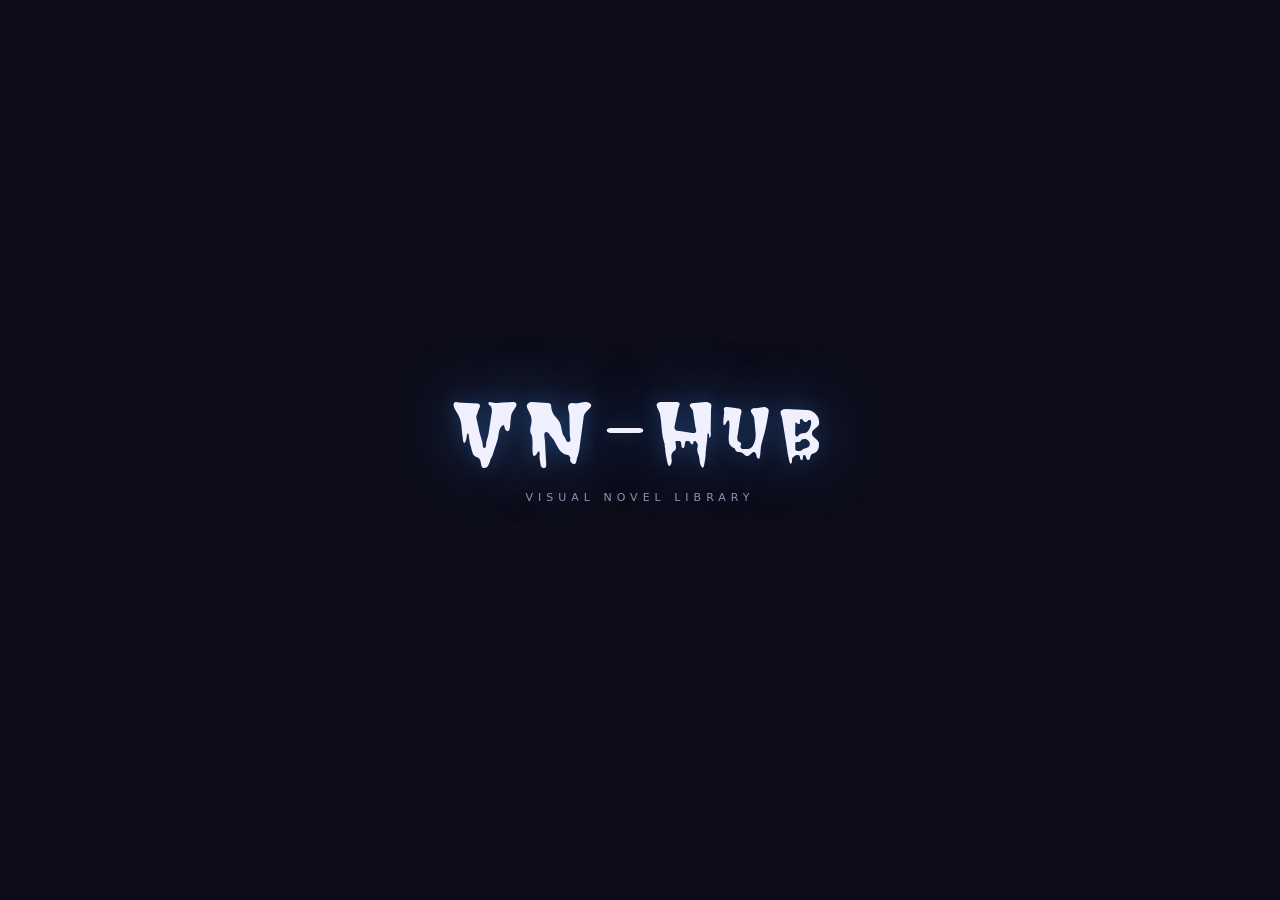
==== commit f5746e29: "feat: add splash screen with BloodCyrillic font and fade-out animation" ====
--- a/src/UI/index.html
+++ b/src/UI/index.html
@@ -18,6 +18,10 @@
     <link rel="stylesheet" href="css/groups.css">
 </head>
 <body>
+    <div id="splash">
+        <div id="splash-title">VN-Hub</div>
+        <div id="splash-sub">Visual Novel Library</div>
+    </div>
     <aside class="sidebar" id="sidebar">
         <div class="sidebar-logo">
             <svg width="28" height="28" viewBox="0 0 24 24" fill="none" stroke="currentColor" stroke-width="2" stroke-linecap="round" stroke-linejoin="round">
--- a/src/UI/css/base.css
+++ b/src/UI/css/base.css
@@ -1,3 +1,48 @@
+/* ===== Fonts ===== */
+@font-face {
+    font-family: 'BloodCyrillic';
+    src: url('../Fonts/cyr BLOOD CYRILLIC.TTF') format('truetype');
+    font-display: block;
+}
+
+/* ===== Splash Screen ===== */
+#splash {
+    position: fixed;
+    inset: 0;
+    z-index: 9999;
+    background: var(--bg-base);
+    display: flex;
+    flex-direction: column;
+    align-items: center;
+    justify-content: center;
+    gap: 16px;
+    pointer-events: all;
+    transition: opacity 700ms ease, visibility 700ms ease;
+}
+
+#splash.fade-out {
+    opacity: 0;
+    visibility: hidden;
+}
+
+#splash-title {
+    font-family: 'BloodCyrillic', serif;
+    font-size: 80px;
+    color: var(--text-primary);
+    letter-spacing: 6px;
+    text-shadow: 0 0 60px rgba(46, 95, 163, 0.7), 0 0 20px rgba(46, 95, 163, 0.4);
+    line-height: 1;
+}
+
+#splash-sub {
+    font-family: var(--font-ui);
+    font-size: 11px;
+    font-weight: 500;
+    letter-spacing: 5px;
+    text-transform: uppercase;
+    color: var(--text-secondary);
+}
+
 /* ===== CSS Variables ===== */
 :root {
     --bg-base: #0D0D1A;
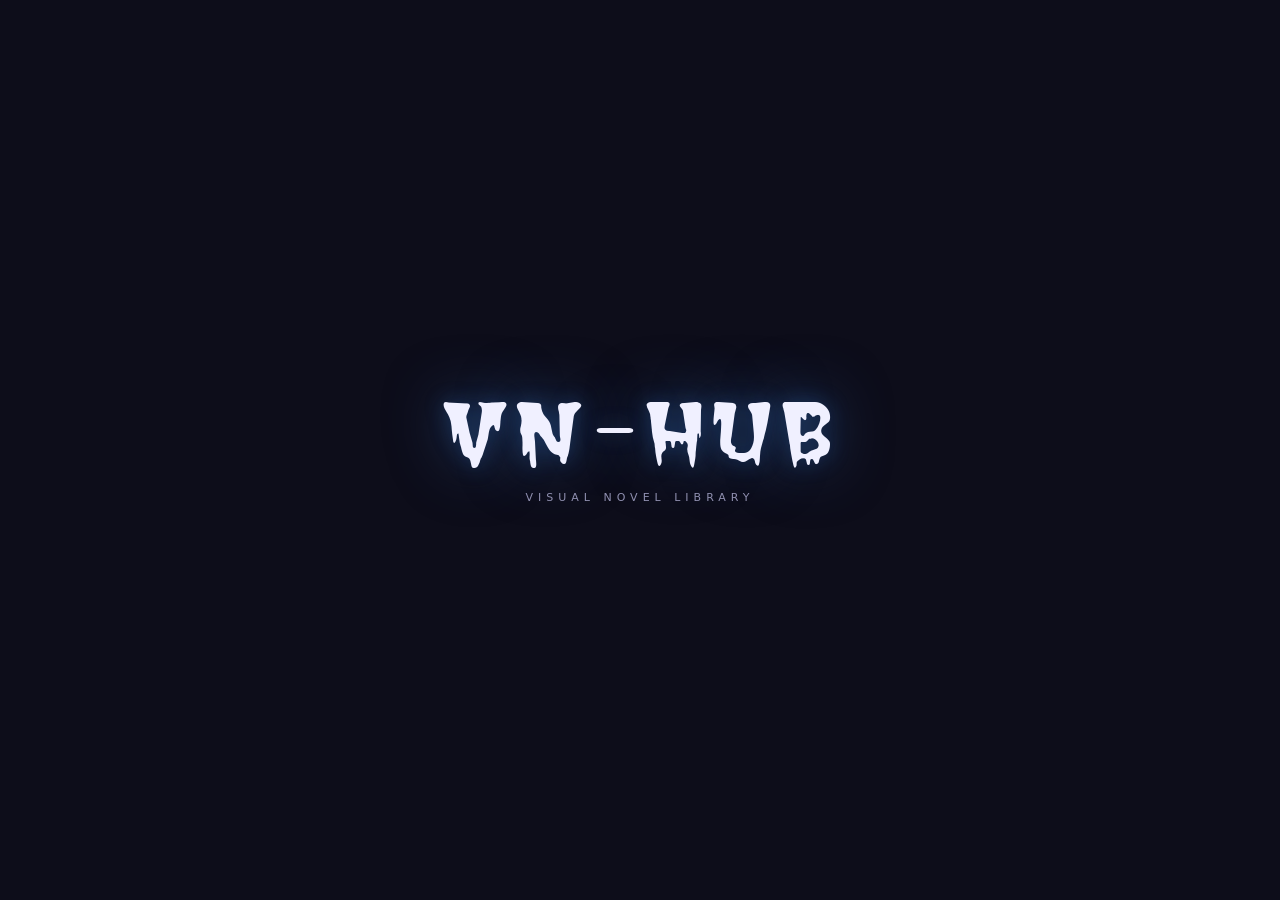
==== commit 09091ff7: "feat: expand customization page with panel backgrounds, glass effect, layout controls, and extended " ====
--- a/src/UI/index.html
+++ b/src/UI/index.html
@@ -19,7 +19,7 @@
 </head>
 <body>
     <div id="splash">
-        <div id="splash-title">VN-Hub</div>
+        <div id="splash-title">VN-HUB</div>
         <div id="splash-sub">Visual Novel Library</div>
     </div>
     <aside class="sidebar" id="sidebar">
@@ -27,7 +27,7 @@
             <svg width="28" height="28" viewBox="0 0 24 24" fill="none" stroke="currentColor" stroke-width="2" stroke-linecap="round" stroke-linejoin="round">
                 <path d="M4 19.5v-15A2.5 2.5 0 0 1 6.5 2H20v20H6.5a2.5 2.5 0 0 1 0-5H20"/>
             </svg>
-            <span>VN-Hub</span>
+            <span>VN-HUB</span>
         </div>
         <nav class="sidebar-nav">
             <button class="nav-btn active" data-tab="library">
@@ -238,6 +238,7 @@
     </div>
 
     <script src="js/utils.js"></script>
+    <script src="js/utils/icons.js"></script>
     <script src="js/toast.js"></script>
     <script src="js/contextmenu.js"></script>
     <script src="js/multiselect.js"></script>
@@ -252,6 +253,7 @@
     <script src="js/modal.js"></script>
     <script src="js/nav.js"></script>
     <script src="js/settings.js"></script>
+    <script src="js/customization.js"></script>
     <script src="js/stats.js"></script>
     <script src="js/bridge.js"></script>
     <script src="js/app.js"></script>
--- a/src/UI/css/base.css
+++ b/src/UI/css/base.css
@@ -1,7 +1,7 @@
 /* ===== Fonts ===== */
 @font-face {
     font-family: 'BloodCyrillic';
-    src: url('../Fonts/cyr BLOOD CYRILLIC.TTF') format('truetype');
+    src: url('../Assets/Fonts/cyr BLOOD CYRILLIC.TTF') format('truetype');
     font-display: block;
 }
 
@@ -68,6 +68,13 @@
     --radius-lg: 12px;
     --sidebar-width: 220px;
     --topbar-height: 60px;
+    --panel-surface-opacity: 1;
+    --sidebar-bg-image: none;
+    --sidebar-bg-opacity: 0;
+    --sidebar-bg-blur: 0px;
+    --topbar-bg-image: none;
+    --topbar-bg-opacity: 0;
+    --topbar-bg-blur: 0px;
     --transition: 150ms ease;
     --transition-slow: 250ms ease;
     --font-ui: 'Inter', system-ui, -apple-system, sans-serif;
@@ -106,12 +113,33 @@
     font-size: 14px;
     line-height: 1.6;
     color: var(--text-primary);
+    -webkit-font-smoothing: antialiased;
+}
+
+html {
     background: var(--bg-base);
-    -webkit-font-smoothing: antialiased;
 }
 
 body {
     display: flex;
+    background: transparent;
+    position: relative;
+}
+
+/* ===== Custom background overlay ===== */
+body::before {
+    content: '';
+    position: fixed;
+    inset: 0;
+    z-index: -1;
+    pointer-events: none;
+    background-image: var(--custom-bg-image, none);
+    background-size: cover;
+    background-position: center;
+    background-repeat: no-repeat;
+    opacity: var(--custom-bg-opacity, 0);
+    filter: blur(var(--custom-bg-blur, 0px));
+    transition: opacity var(--transition-slow), filter var(--transition-slow);
 }
 
 /* ===== Scrollbar ===== */
--- a/src/UI/css/sidebar.css
+++ b/src/UI/css/sidebar.css
@@ -1,15 +1,36 @@
 /* ===== Sidebar ===== */
 .sidebar {
+    position: relative;
     width: var(--sidebar-width);
     min-width: var(--sidebar-width);
     height: 100vh;
-    background: var(--bg-surface);
+    background: color-mix(in srgb, var(--bg-surface) calc(var(--panel-surface-opacity) * 100%), transparent);
     border-right: 1px solid rgba(255,255,255,0.05);
     display: flex;
     flex-direction: column;
     padding: 16px 12px;
     gap: 24px;
     user-select: none;
+}
+
+.sidebar::before {
+    content: '';
+    position: absolute;
+    inset: 0;
+    z-index: 0;
+    pointer-events: none;
+    background-image: var(--sidebar-bg-image, none);
+    background-size: cover;
+    background-position: center;
+    background-repeat: no-repeat;
+    opacity: var(--sidebar-bg-opacity, 0);
+    filter: blur(var(--sidebar-bg-blur, 0px));
+    transition: opacity var(--transition-slow), filter var(--transition-slow);
+}
+
+.sidebar > * {
+    position: relative;
+    z-index: 1;
 }
 
 .sidebar-logo {
--- a/src/UI/css/topbar.css
+++ b/src/UI/css/topbar.css
@@ -44,14 +44,35 @@
 
 /* ===== Top Bar ===== */
 .topbar {
+    position: relative;
     height: var(--topbar-height);
     min-height: var(--topbar-height);
     display: flex;
     align-items: center;
     padding: 0 24px;
     gap: 16px;
-    background: var(--bg-surface);
+    background: color-mix(in srgb, var(--bg-surface) calc(var(--panel-surface-opacity) * 100%), transparent);
     border-bottom: 1px solid rgba(255,255,255,0.05);
+}
+
+.topbar::before {
+    content: '';
+    position: absolute;
+    inset: 0;
+    z-index: 0;
+    pointer-events: none;
+    background-image: var(--topbar-bg-image, none);
+    background-size: cover;
+    background-position: center;
+    background-repeat: no-repeat;
+    opacity: var(--topbar-bg-opacity, 0);
+    filter: blur(var(--topbar-bg-blur, 0px));
+    transition: opacity var(--transition-slow), filter var(--transition-slow);
+}
+
+.topbar > * {
+    position: relative;
+    z-index: 1;
 }
 
 .topbar-search {
--- a/src/UI/css/settings.css
+++ b/src/UI/css/settings.css
@@ -219,3 +219,164 @@
 .backup-restore-btn {
     white-space: nowrap;
 }
+
+/* ===== Customization tab ===== */
+.custom-font-list {
+    display: flex;
+    flex-direction: column;
+    gap: 6px;
+    margin-top: 10px;
+}
+
+.custom-font-item {
+    display: flex;
+    align-items: center;
+    gap: 10px;
+    padding: 8px 12px;
+    background: var(--bg-elevated);
+    border-radius: var(--radius);
+    border: 1px solid rgba(255,255,255,0.05);
+}
+
+.custom-font-item.active {
+    border-color: var(--accent);
+}
+
+.custom-font-item input[type="radio"] {
+    accent-color: var(--accent);
+    flex-shrink: 0;
+}
+
+.custom-font-item-label {
+    flex: 1;
+    font-size: 14px;
+    color: var(--text-primary);
+    overflow: hidden;
+    text-overflow: ellipsis;
+    white-space: nowrap;
+}
+
+.custom-font-item-remove {
+    background: none;
+    border: none;
+    color: var(--text-secondary);
+    cursor: pointer;
+    padding: 4px;
+    border-radius: 4px;
+    display: flex;
+    align-items: center;
+    transition: color var(--transition), background var(--transition);
+}
+
+.custom-font-item-remove:hover {
+    color: var(--danger);
+    background: var(--bg-hover);
+}
+
+.custom-font-empty {
+    font-size: 13px;
+    color: var(--text-secondary);
+    padding: 10px 0;
+}
+
+.custom-bg-preview {
+    margin-top: 12px;
+    height: 120px;
+    border-radius: var(--radius);
+    background-color: var(--bg-elevated);
+    background-size: cover;
+    background-position: center;
+    border: 1px solid rgba(255,255,255,0.05);
+    display: flex;
+    align-items: center;
+    justify-content: center;
+    color: var(--text-secondary);
+    font-size: 12px;
+}
+
+.custom-bg-preview--small {
+    height: 72px;
+    margin-top: 8px;
+}
+
+.custom-slider {
+    width: 100%;
+    accent-color: var(--accent);
+}
+
+.custom-slider-value {
+    font-size: 12px;
+    color: var(--text-secondary);
+    margin-left: 8px;
+    font-family: var(--font-mono);
+}
+
+.custom-color-grid {
+    display: flex;
+    flex-direction: column;
+    gap: 16px;
+    margin-top: 10px;
+}
+
+.custom-color-section-label {
+    font-size: 11px;
+    color: var(--text-secondary);
+    text-transform: uppercase;
+    letter-spacing: 0.5px;
+    font-weight: 600;
+    padding: 2px 0 6px;
+    border-bottom: 1px solid var(--border);
+    margin-bottom: 4px;
+}
+
+.custom-color-section {
+    display: grid;
+    grid-template-columns: repeat(auto-fill, minmax(180px, 1fr));
+    gap: 10px;
+}
+
+.custom-color-item {
+    display: flex;
+    align-items: center;
+    gap: 8px;
+    padding: 8px 10px;
+    background: var(--bg-elevated);
+    border-radius: var(--radius);
+    border: 1px solid rgba(255,255,255,0.05);
+}
+
+.custom-color-item input[type="color"] {
+    width: 32px;
+    height: 32px;
+    border: 1px solid rgba(255,255,255,0.1);
+    border-radius: 6px;
+    background: transparent;
+    cursor: pointer;
+    padding: 0;
+    flex-shrink: 0;
+}
+
+.custom-color-item-label {
+    flex: 1;
+    font-size: 12px;
+    color: var(--text-primary);
+}
+
+.custom-color-item-reset {
+    background: none;
+    border: none;
+    color: var(--text-secondary);
+    cursor: pointer;
+    padding: 4px;
+    font-size: 16px;
+    line-height: 1;
+    border-radius: 4px;
+}
+
+.custom-color-item-reset:hover {
+    color: var(--danger);
+    background: var(--bg-hover);
+}
+
+
+
--- a/src/UI/css/stats.css
+++ b/src/UI/css/stats.css
@@ -348,19 +348,19 @@
 /* ── Achievements ── */
 .stats-achievements {
     display: grid;
-    grid-template-columns: repeat(auto-fill, minmax(220px, 1fr));
+    grid-template-columns: repeat(auto-fill, minmax(260px, 1fr));
     gap: 10px;
+    align-items: start;
 }
 .achievement {
     display: flex;
-    align-items: center;
-    gap: 12px;
-    padding: 12px 14px;
+    flex-direction: column;
     border-radius: var(--radius-md);
     background: var(--bg-elevated);
     opacity: 0.4;
     filter: grayscale(1);
-    transition: all 0.2s ease;
+    transition: opacity 0.2s ease, filter 0.2s ease, box-shadow 0.2s ease;
+    overflow: hidden;
 }
 .achievement.unlocked {
     opacity: 1;
@@ -368,6 +368,19 @@
     background: rgba(99,102,241,0.08);
     border: 1px solid rgba(99,102,241,0.15);
 }
+.achievement.unlocked:hover {
+    box-shadow: 0 4px 16px rgba(99,102,241,0.15);
+}
+
+/* ── Header row (always visible) ── */
+.achievement-header {
+    display: flex;
+    align-items: center;
+    gap: 12px;
+    padding: 12px 14px;
+    cursor: pointer;
+    user-select: none;
+}
 .achievement-icon {
     flex-shrink: 0;
     width: 36px;
@@ -390,6 +403,7 @@
 .achievement-info {
     display: flex;
     flex-direction: column;
+    flex: 1;
     min-width: 0;
 }
 .achievement-title {
@@ -400,6 +414,90 @@
 .achievement-desc {
     font-size: 11px;
     color: var(--text-secondary);
+}
+.achievement-date {
+    font-size: 10px;
+    color: var(--text-secondary);
+    opacity: 0.6;
+    margin-top: 2px;
+}
+.achievement-expand-btn {
+    flex-shrink: 0;
+    background: none;
+    border: none;
+    padding: 2px;
+    color: var(--text-secondary);
+    opacity: 0;
+    cursor: pointer;
+    transition: transform 0.25s ease, opacity 0.15s ease;
+    display: flex;
+    align-items: center;
+    justify-content: center;
+}
+.achievement.unlocked .achievement-expand-btn {
+    opacity: 0.5;
+}
+.achievement-header:hover .achievement-expand-btn {
+    opacity: 1;
+}
+.achievement.expanded .achievement-expand-btn {
+    transform: rotate(180deg);
+    opacity: 1;
+}
+
+/* ── Expandable body ── */
+.achievement-body {
+    max-height: 0;
+    overflow: hidden;
+    transition: max-height 0.3s ease;
+}
+.achievement-body-inner {
+    padding: 0 14px 12px;
+    display: flex;
+    flex-direction: column;
+    gap: 8px;
+}
+
+/* ── Flavor (joke) block ── */
+.achievement-flavor-block {
+    border-left: 2px solid var(--accent);
+    background: rgba(99,102,241,0.07);
+    padding: 7px 10px;
+    border-radius: 0 6px 6px 0;
+}
+.achievement-section-label {
+    font-size: 9px;
+    font-weight: 700;
+    text-transform: uppercase;
+    letter-spacing: 0.6px;
+    color: var(--text-secondary);
+    opacity: 0.55;
+    margin-bottom: 4px;
+}
+.achievement-flavor {
+    font-size: 12px;
+    font-style: italic;
+    color: var(--text-secondary);
+    line-height: 1.5;
+}
+.achievement-flavor-locked {
+    font-size: 12px;
+    font-style: normal;
+    color: var(--text-secondary);
+    opacity: 0.35;
+    letter-spacing: 3px;
+}
+
+/* ── Info (real) block ── */
+.achievement-info-block {
+    background: var(--bg-surface);
+    padding: 7px 10px;
+    border-radius: 6px;
+}
+.achievement-real-info {
+    font-size: 12px;
+    color: var(--text-secondary);
+    line-height: 1.5;
 }
 
 /* ── Empty states ── */
--- a/src/UI/css/toast.css
+++ b/src/UI/css/toast.css
@@ -41,6 +41,11 @@
 .toast-icon {
     flex-shrink: 0;
     display: flex;
+}
+
+.toast-icon svg {
+    width: 16px;
+    height: 16px;
 }
 
 .toast-msg {
